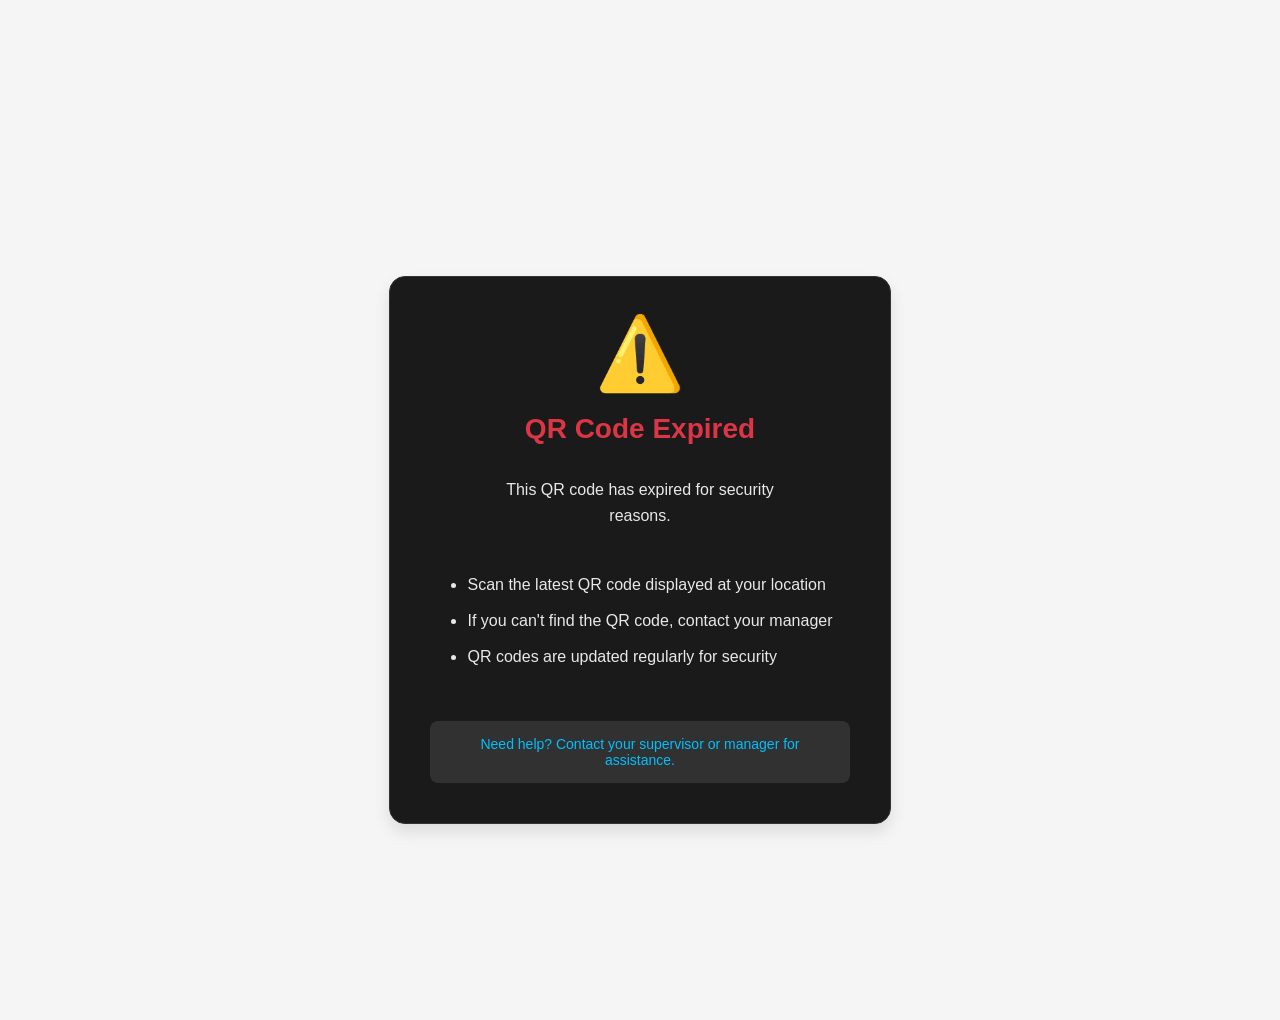
==== expired.html @ 943f8144 "initial files working" ====
<!DOCTYPE html>
<html lang="en">
<head>
    <meta charset="UTF-8">
    <meta name="viewport" content="width=device-width, initial-scale=1.0">
    <link href="https://fonts.cdnfonts.com/css/inter" rel="stylesheet">
    <link rel="stylesheet" href="./syles.css">
    <title>QR Code Expired</title>
    <style>
        body {
            min-height: 100vh;
            display: flex;
            justify-content: center;
            align-items: center;
            background-color: #f5f5f5;
            padding: 20px;
            margin: 0;
            font-family: 'Inter', sans-serif;
        }

        .expired-container {
            display: flex;
            flex-direction: column;
            align-items: center;
            justify-content: center;
            background-color: #1a1a1a;
            color: #fff;
            padding: 40px;
            border-radius: 16px;
            box-shadow: 0 8px 16px rgba(0, 0, 0, 0.1);
            border: 1px solid #333;
            width: 100%;
            max-width: 420px;
            text-align: center;
        }

        .expired-icon {
            color: #dc3545;
            font-size: 72px;
            margin-bottom: 24px;
            animation: fadeIn 0.5s ease-out;
            line-height: 1;
        }

        .expired-message {
            font-size: 28px;
            color: #dc3545;
            margin-bottom: 16px;
            font-weight: 600;
        }

        .expired-text {
            color: #fff;
            opacity: 0.9;
            margin-bottom: 24px;
            line-height: 1.6;
            font-size: 16px;
            max-width: 320px;
        }

        .instruction-list {
            text-align: left;
            color: #fff;
            opacity: 0.9;
            margin: 20px 0;
            padding-left: 20px;
        }

        .instruction-list li {
            margin-bottom: 12px;
            line-height: 1.5;
        }

        .contact-info {
            margin-top: 20px;
            padding: 15px;
            background: rgba(255, 255, 255, 0.1);
            border-radius: 8px;
            font-size: 14px;
            color: #00bfff;
        }

        @keyframes fadeIn {
            from {
                opacity: 0;
                transform: translateY(-20px);
            }
            to {
                opacity: 1;
                transform: translateY(0);
            }
        }

        @media (max-width: 480px) {
            .expired-container {
                padding: 24px;
                max-width: 90%;
                margin: 16px;
            }

            .expired-icon {
                font-size: 56px;
                margin-bottom: 20px;
            }

            .expired-message {
                font-size: 24px;
                margin-bottom: 12px;
            }

            .expired-text {
                font-size: 14px;
                margin-bottom: 20px;
                padding: 0 10px;
            }

            .instruction-list {
                font-size: 14px;
                padding-left: 16px;
            }
        }
    </style>
</head>
<body class="expired-page">
    <!-- <div class="logo-container">
        <img src="seal.png" alt="SEAL Security Logo">
    </div> -->
    <div class="expired-container">
        <div class="expired-icon">⚠️</div>
        <div class="expired-message">QR Code Expired</div>
        <p class="expired-text">This QR code has expired for security reasons.</p>

        <ul class="instruction-list">
            <li>Scan the latest QR code displayed at your location</li>
            <li>If you can't find the QR code, contact your manager</li>
            <li>QR codes are updated regularly for security</li>
        </ul>

        <div class="contact-info">
            Need help? Contact your supervisor or manager for assistance.
        </div>
    </div>
</body>
</html>
---- syles.css ----
/* Updated Logo Styles */
/* .logo-container {
    position: fixed;
    top: 20px;
    left: 50%;
    transform: translateX(-50%);
    z-index: 1000;
    background: white;
    padding: 10px;
    border-radius: 8px;
    box-shadow: 0 2px 4px rgba(0, 0, 0, 0.1);
}

.logo-container img {
    max-width: 150px;
    height: auto;
    background: linear-gradient(to right,
                rgba(0, 0, 0, 0.7),
                rgba(72, 50, 120, 0.7),
                rgba(0, 0, 0, 0.7));
        padding: 4px 10px;
        border-top: 1px solid rgba(255, 255, 255, 0.3);
        border-radius: 0 0 5px 5px;
}
.logo-container {
    padding: 8px;
    border-radius: 4px;
    background: transparent;
    box-shadow: none;
    position: fixed;
    z-index: 1000;
}

.logo-container img {
    max-width: 120px;
    height: auto;
    border: 2px solid rgba(255, 255, 255, 0.3);
    border-radius: 4px;
    padding: 2px;
} */
.logo-container {
    position: fixed;
    top: 20px;
    left: 20px;
    z-index: 1000;
    background: transparent;
    box-shadow: none;
}

.logo-container img {
    max-width: 120px;
    height: auto;
    border: 2px solid rgba(255, 255, 255, 0.3);
    border-radius: 4px;
    padding: 2px;
    background: linear-gradient(to right,
                rgba(0, 0, 0, 0.7),
                rgba(72, 50, 120, 0.7),
                rgba(0, 0, 0, 0.7));
        padding: 4px 10px;
        border-top: 1px solid rgba(255, 255, 255, 0.3);
}
.dashboard-header {
    display: flex;
    justify-content: space-between;
    align-items: center;
    margin-bottom: 20px;
    padding: 20px;
    width: 100%;
}
.logout-btn {
    background: #dc3545 !important;
    color: white;
    position: absolute;
    /* top: 20px;
    right: 20px; */
    top: 40px;
        right: 40px;
    padding: 8px 16px;
    border-radius: 4px;
    border: none;
    cursor: pointer;
}
body.index-page {
    padding-top: 20px !important;
    /* Reduced top padding */
}

.index-page .admin-link {
    position: fixed;
    /* top: 20px;
    right: 20px; */
    top: 50px;
        right: 25px;
    margin: 0;
    background: #6c757d;
    color: white;
    padding: 8px 16px;
    border-radius: 4px;
    text-decoration: none;
}
/* Body padding and fixed header adjustments */
body {
    padding-top: 100px !important;
}

body.signin-page,
body.index-page {
    display: flex;
    flex-direction: column;
    min-height: 100vh;
}

/* Responsive Adjustments for Logo */
@media (max-width: 768px) {
.logo-container img {
        max-width: 100px;
    }

    .index-page .admin-link,
    .logout-btn {
        padding: 6px 12px;
        font-size: 14px;
    }
    .search-export {
        flex-direction: row !important;
        flex-wrap: wrap;
        gap: 10px;
        justify-content: space-between;
    }

    .action-buttons {
        display: flex;
        flex-direction: row !important;
        gap: 10px;
    }

    .add-btn,
    .export-btn {
        padding: 8px 16px !important;
        font-size: 14px !important;
        white-space: nowrap;
    }

    #searchInput {
        width: 100%;
        margin-bottom: 10px;
    }
         .regenerate-btn {
             padding: 8px 16px !important;
             /* Match the padding of other buttons */
             font-size: 14px !important;
             /* Match the font size of other buttons */
             white-space: nowrap;
             /* Prevent text from wrapping */
         }
}

/* Additional mobile optimizations */
@media (max-width: 480px) {
    .logo-container {
            top: 10px;
            left: 10px;
        }

        .logo-container img {
            max-width: 80px;
        }

           .index-page .admin-link
           {
                top: 30px;
                right: 20px;
                font-size: 12px;
           }
           .logout-btn {
               top: 20px;
               right: 31px;
               font-size: 12px;
           }

        body {
            padding-top: 60px !important;
        }

    .table-container {
        margin: 0 -15px;
    }
}

/* Table Styles */
.table-container {
    width: 100%;
    overflow-x: auto;
    -webkit-overflow-scrolling: touch;
}

table {
    min-width: 100%;
    border-collapse: collapse;
    margin-top: 20px;
    background: white;
}

th,
td {
    padding: 12px;
    text-align: left;
    border-bottom: 1px solid #ddd;
}

th {
    background-color: #f8f9fa;
    font-weight: 600;
}

tr:hover {
    background-color: #f5f5f5;
}

/* Button Styles */
.add-btn {
    background: #28a745 !important;
}

.export-btn {
    background: #6610f2 !important;
}

.edit-btn {
    background: #17a2b8 !important;
}

.delete-btn {
    background: #dc3545 !important;
}

.regenerate-btn {
    background: #fd7e14 !important;
}

.logout-btn {
    /* background: #6c757d !important; */
}

/* Button Layout for Smaller Screens */
@media (max-width: 768px) {
    .search-export {
        flex-direction: column;
        gap: 15px;
    }

    .action-buttons {
        display: flex;
        flex-direction: column;
        gap: 10px;
    }
}
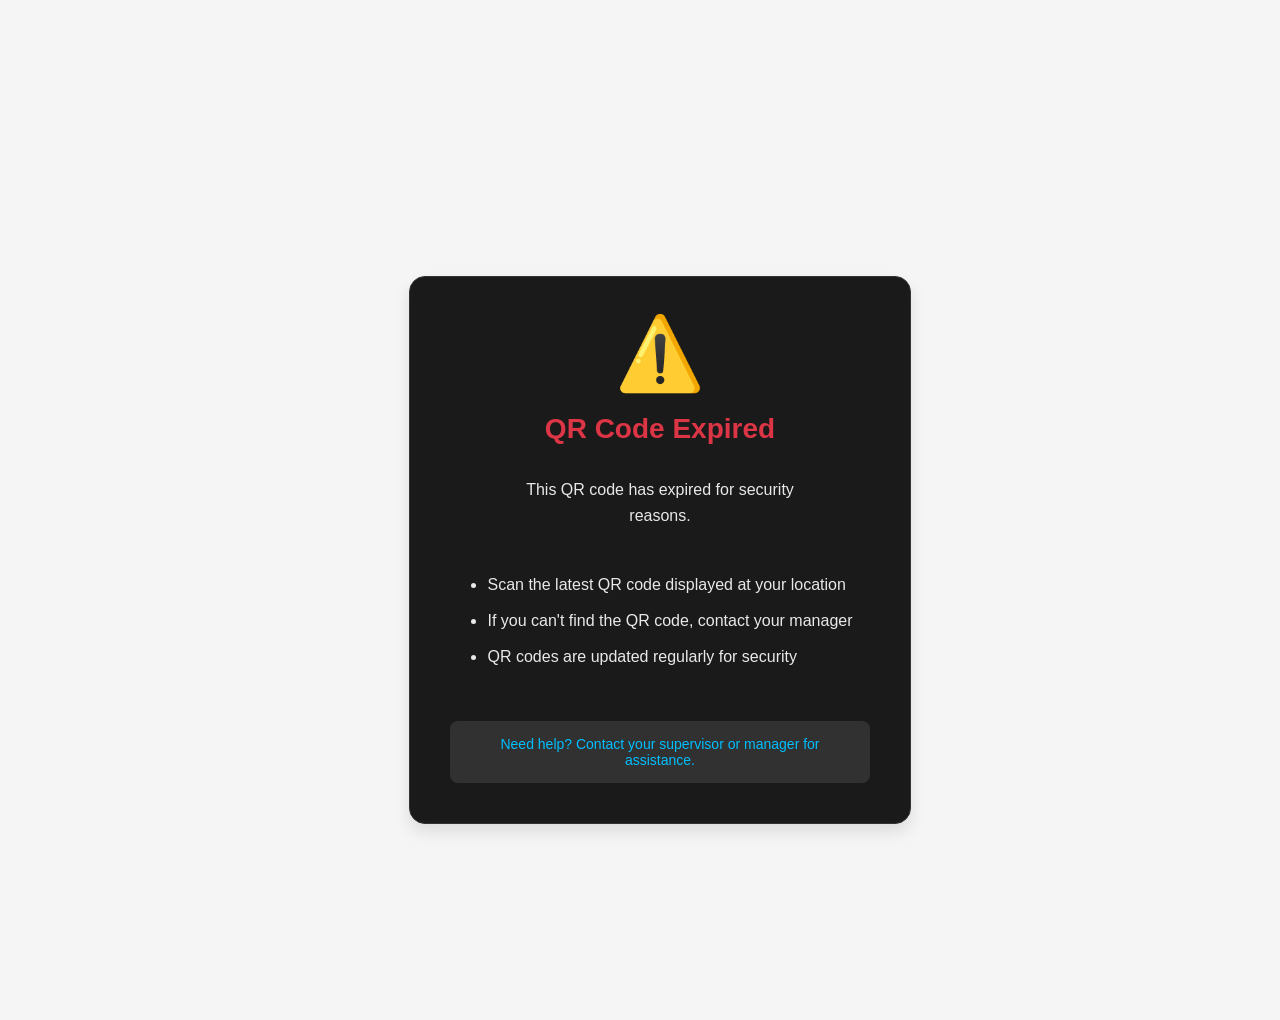
==== commit 9fe54ee0: "working fine , GOOD" ====
--- a/expired.html
+++ b/expired.html
@@ -1,5 +1,6 @@
 <!DOCTYPE html>
 <html lang="en">
+
 <head>
     <meta charset="UTF-8">
     <meta name="viewport" content="width=device-width, initial-scale=1.0">
@@ -7,15 +8,26 @@
     <link rel="stylesheet" href="./syles.css">
     <title>QR Code Expired</title>
     <style>
+        html,
+        body {
+            margin: 0;
+            padding: 0;
+            height: 100%;
+            overflow: hidden;
+        }
+
         body {
             min-height: 100vh;
+            min-height: -webkit-fill-available;
+            /* Fix for iOS Safari */
             display: flex;
             justify-content: center;
             align-items: center;
             background-color: #f5f5f5;
             padding: 20px;
-            margin: 0;
             font-family: 'Inter', sans-serif;
+            position: fixed;
+            width: 100%;
         }
 
         .expired-container {
@@ -32,6 +44,10 @@
             width: 100%;
             max-width: 420px;
             text-align: center;
+            max-height: 90vh;
+            overflow-y: auto;
+            -webkit-overflow-scrolling: touch;
+            /* Smooth scrolling on iOS */
         }
 
         .expired-icon {
@@ -85,6 +101,7 @@
                 opacity: 0;
                 transform: translateY(-20px);
             }
+
             to {
                 opacity: 1;
                 transform: translateY(0);
@@ -92,10 +109,14 @@
         }
 
         @media (max-width: 480px) {
+            body {
+                padding: 12px;
+            }
+
             .expired-container {
                 padding: 24px;
-                max-width: 90%;
-                margin: 16px;
+                margin: 0;
+                max-height: 85vh;
             }
 
             .expired-icon {
@@ -119,12 +140,17 @@
                 padding-left: 16px;
             }
         }
+
+        /* Fix for iOS viewport height */
+        @supports (-webkit-touch-callout: none) {
+            body {
+                min-height: -webkit-fill-available;
+            }
+        }
     </style>
 </head>
+
 <body class="expired-page">
-    <!-- <div class="logo-container">
-        <img src="seal.png" alt="SEAL Security Logo">
-    </div> -->
     <div class="expired-container">
         <div class="expired-icon">⚠️</div>
         <div class="expired-message">QR Code Expired</div>
@@ -141,4 +167,5 @@
         </div>
     </div>
 </body>
+
 </html>
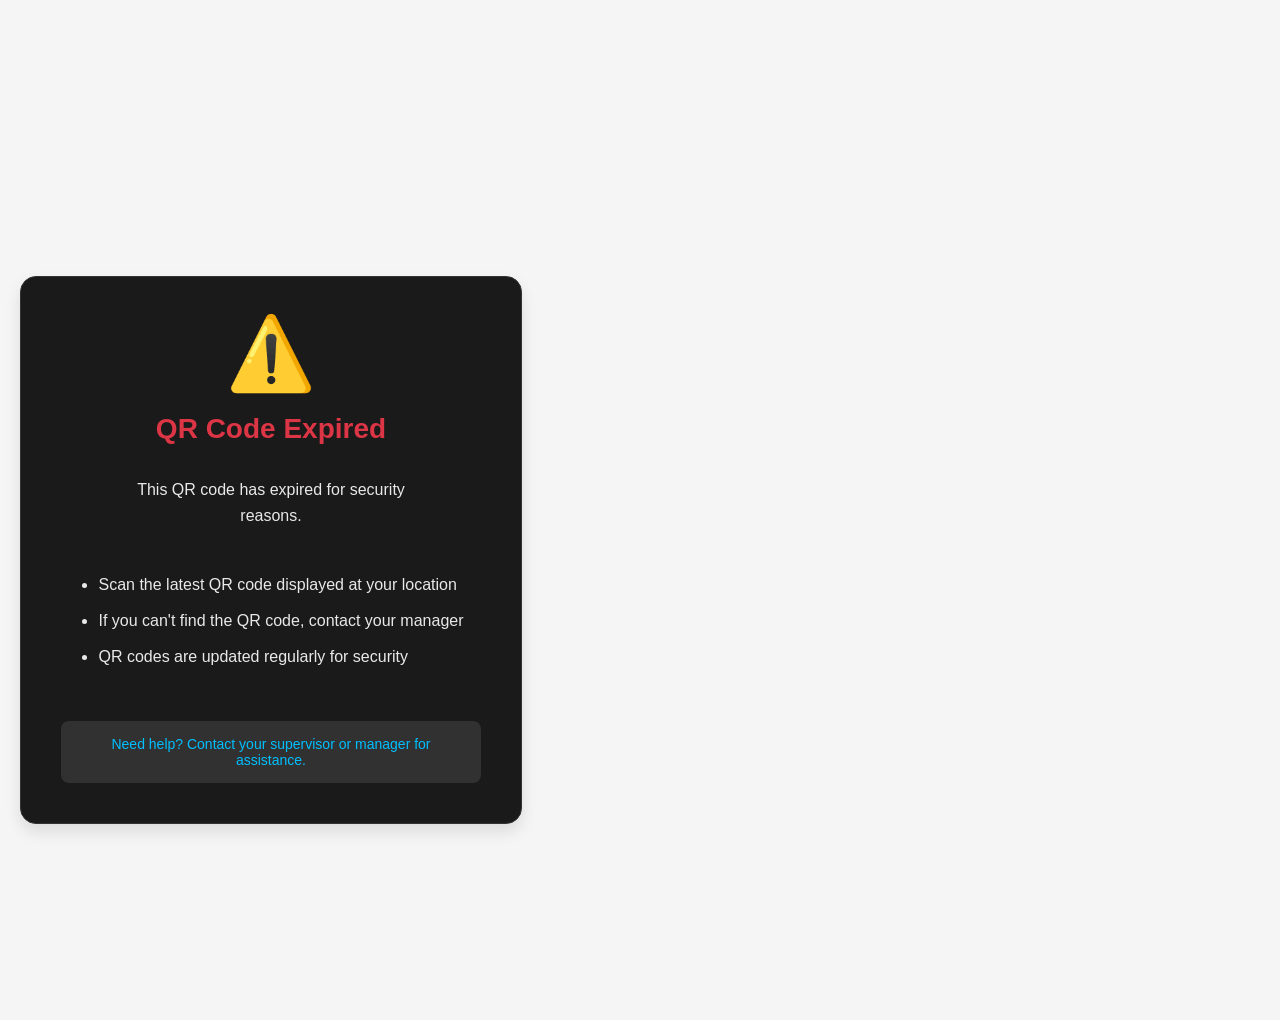
==== commit c8d7bd56: "working fine , GOOD" ====
--- a/expired.html
+++ b/expired.html
@@ -27,7 +27,7 @@
             padding: 20px;
             font-family: 'Inter', sans-serif;
             position: fixed;
-            width: 100%;
+            /* width: 100%; */
         }
 
         .expired-container {
@@ -147,6 +147,42 @@
                 min-height: -webkit-fill-available;
             }
         }
+        @media (max-width: 480px) {
+    .expired-container {
+        padding: 24px;
+        max-width: 90%;
+        margin: 16px;
+        text-align: left; /* Left-align text for mobile view */
+    }
+
+    .expired-icon {
+        font-size: 56px;
+        margin-bottom: 20px;
+    }
+
+    .expired-message {
+        font-size: 24px;
+        margin-bottom: 12px;
+        text-align: left; /* Left-align the message */
+    }
+
+    .expired-text {
+        font-size: 14px;
+        margin-bottom: 20px;
+        padding: 0;
+        text-align: left; /* Left-align the text */
+    }
+
+    .instruction-list {
+        font-size: 14px;
+        padding-left: 16px;
+        text-align: left; /* Ensure list items are left-aligned */
+    }
+
+    .contact-info {
+        text-align: left; /* Left-align contact info */
+    }
+}
     </style>
 </head>
 
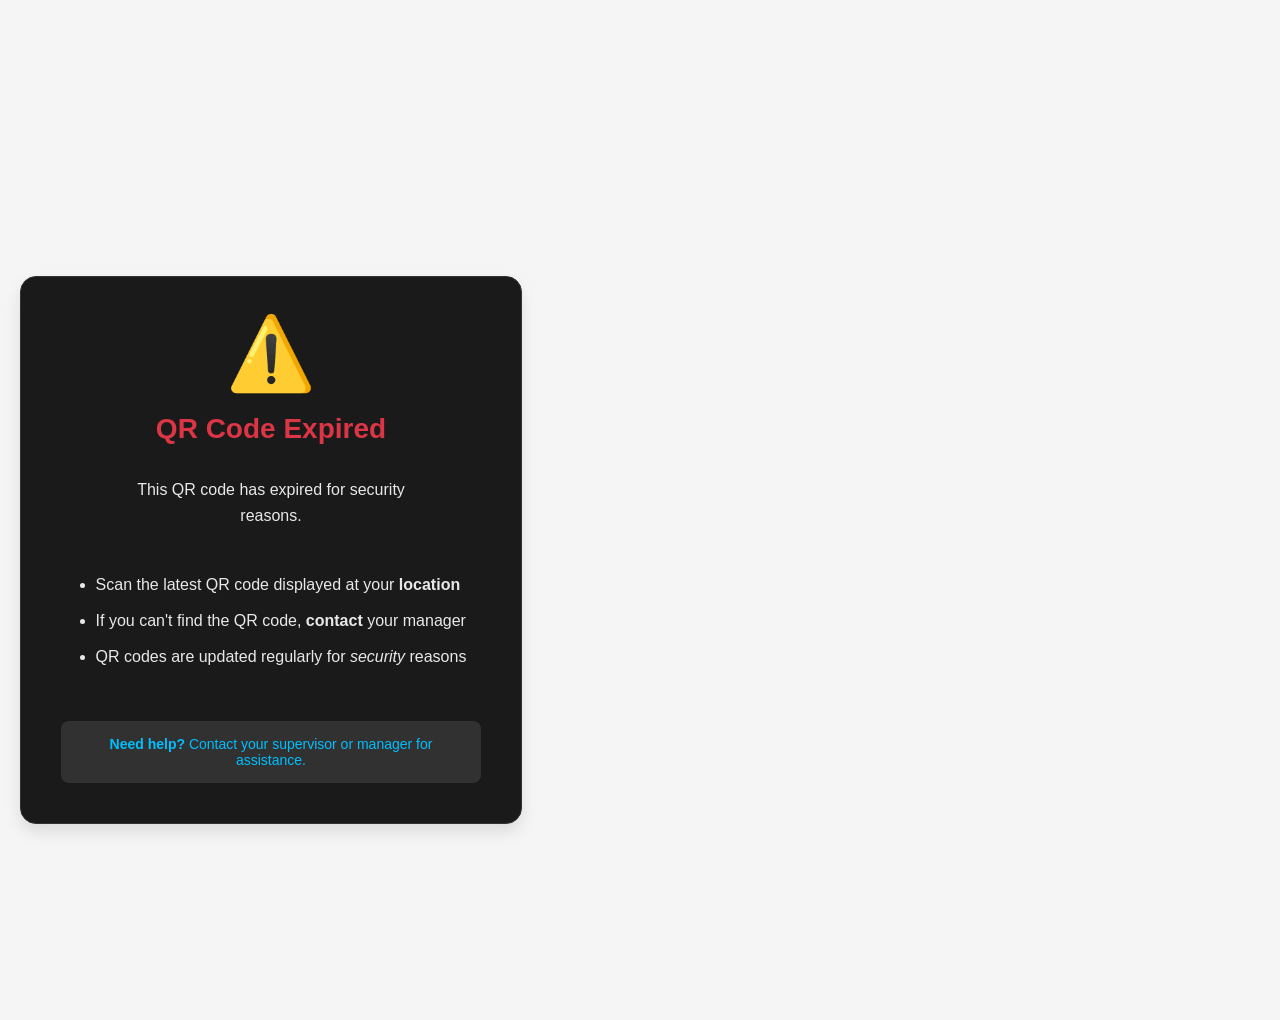
==== commit 38d3125a: "password change" ====
--- a/expired.html
+++ b/expired.html
@@ -193,13 +193,13 @@
         <p class="expired-text">This QR code has expired for security reasons.</p>
 
         <ul class="instruction-list">
-            <li>Scan the latest QR code displayed at your location</li>
-            <li>If you can't find the QR code, contact your manager</li>
-            <li>QR codes are updated regularly for security</li>
+            <li>Scan the latest QR code displayed at your <strong>location</strong></li>
+            <li>If you can't find the QR code, <strong>contact</strong> your manager</li>
+            <li>QR codes are updated regularly for <em>security</em> reasons</li>
         </ul>
 
         <div class="contact-info">
-            Need help? Contact your supervisor or manager for assistance.
+            <strong>Need help?</strong> Contact your supervisor or manager for assistance.
         </div>
     </div>
 </body>
